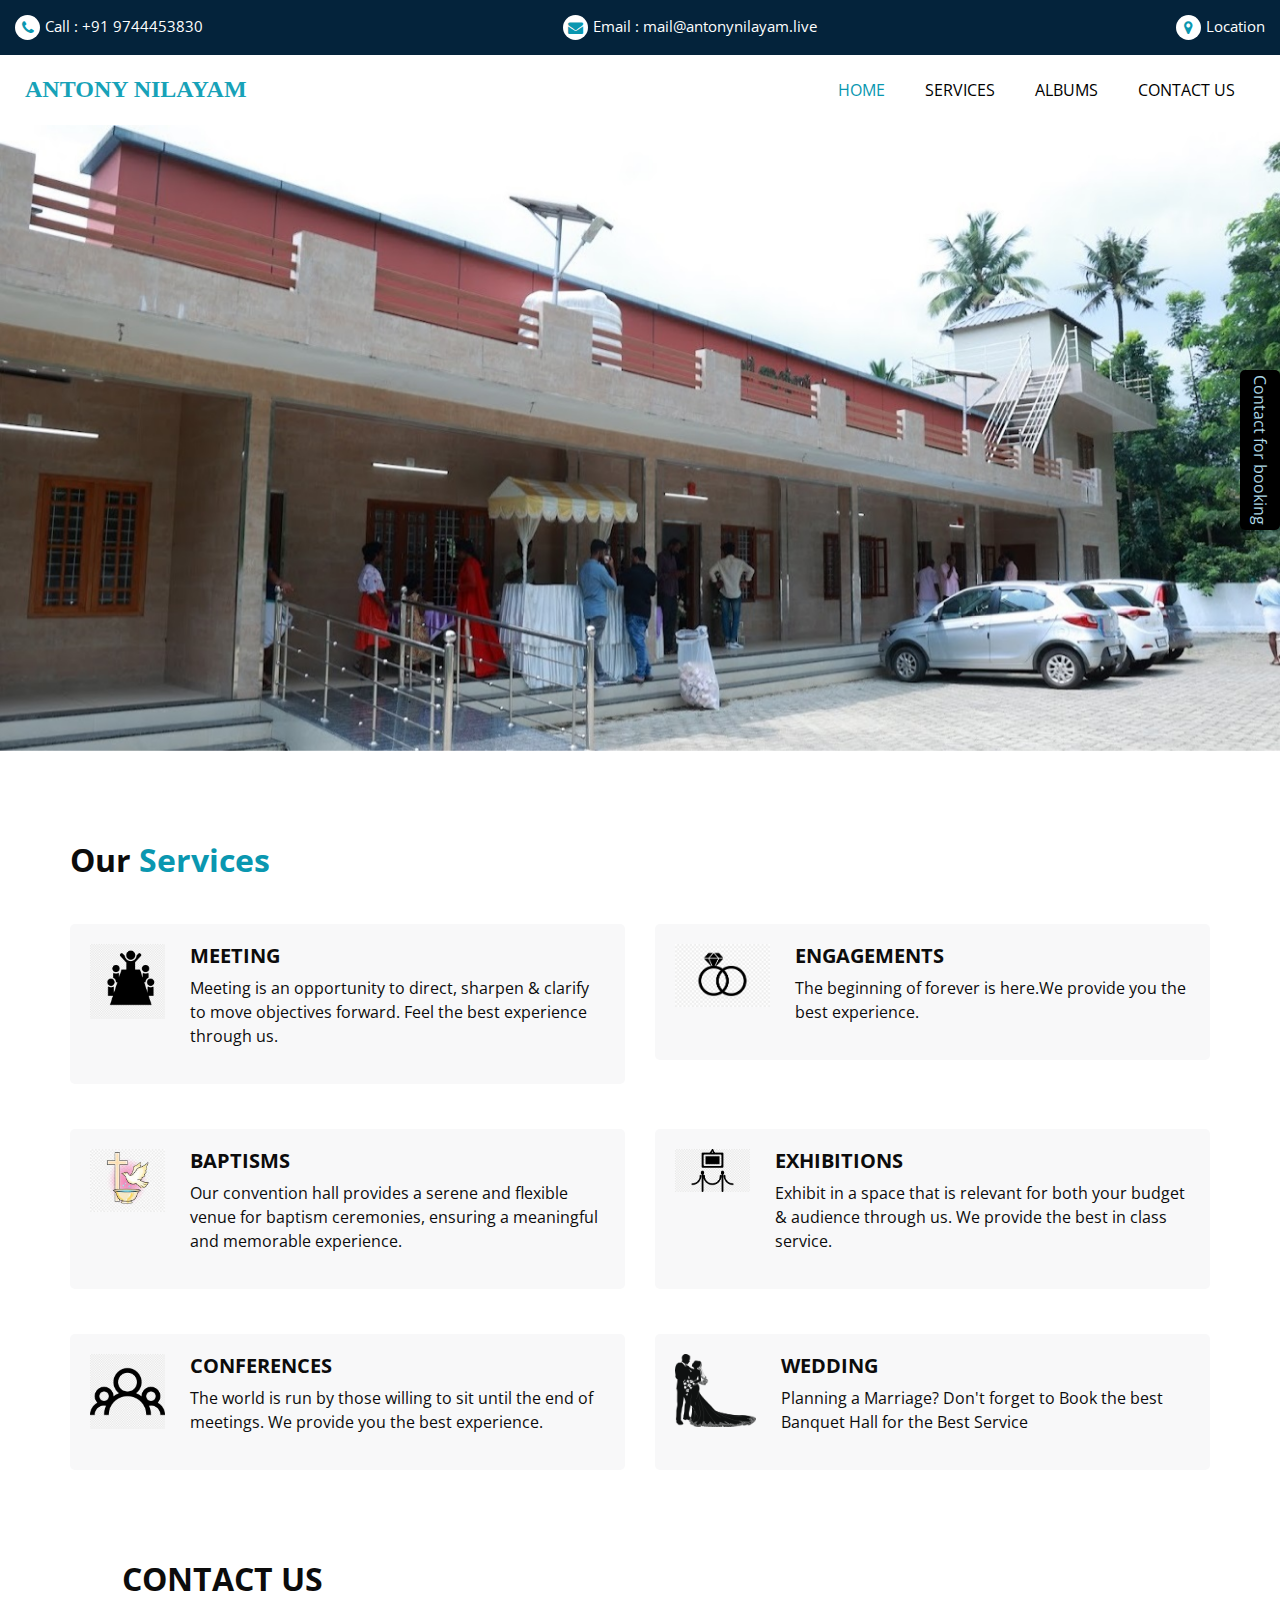
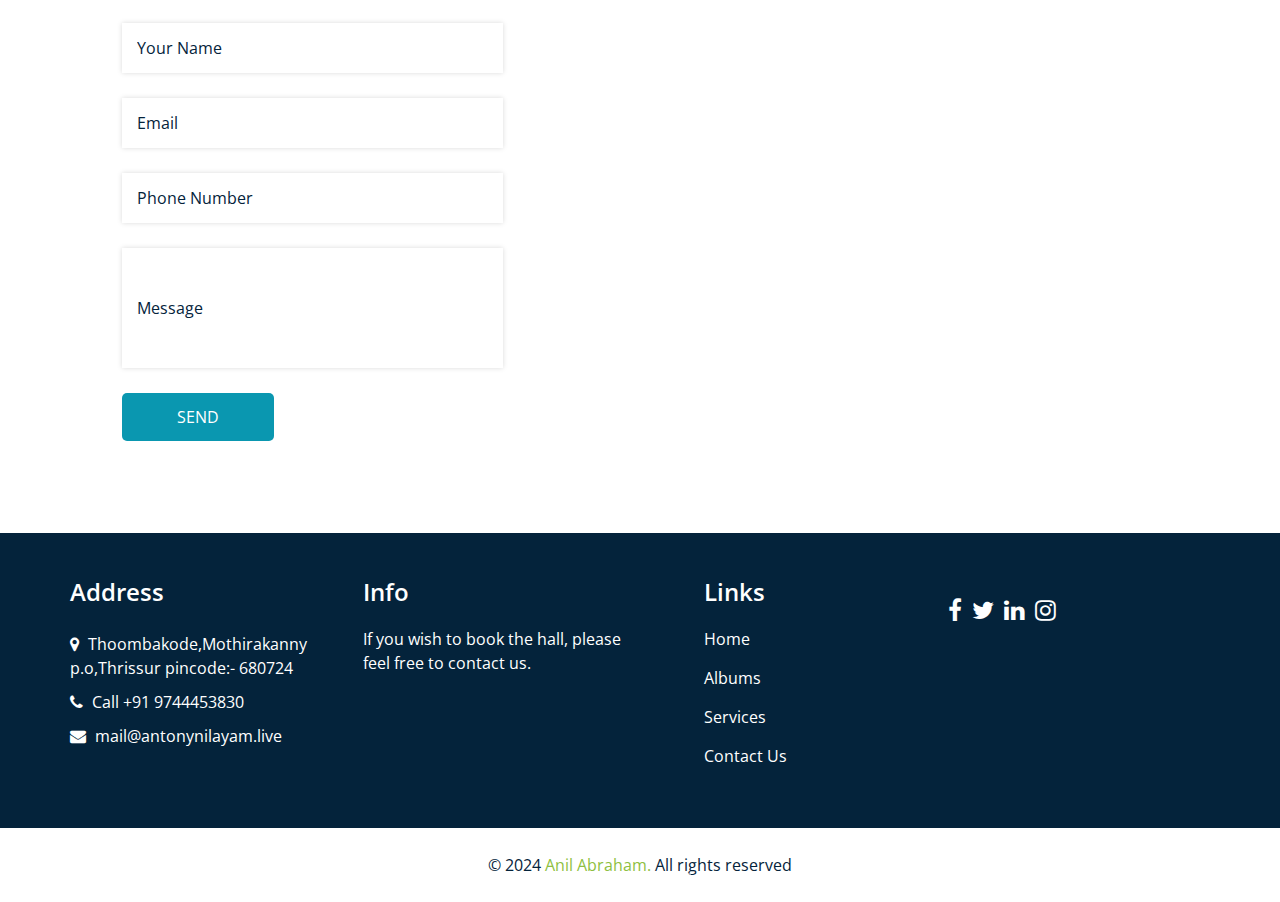
==== index.html @ a7710972 "Update index.html" ====
<!DOCTYPE html>
<html>

<head>
  <!-- Basic -->
  <meta charset="utf-8" />
  <meta http-equiv="X-UA-Compatible" content="IE=edge" />
  <!-- Mobile Metas -->
  <meta name="viewport" content="width=device-width, initial-scale=1, shrink-to-fit=no" />
  <!-- Site Metas -->
  <meta name="keywords" content="" />
  <meta name="description" content="" />
  <meta name="author" content="" />
 <script async src="https://pagead2.googlesyndication.com/pagead/js/adsbygoogle.js?client=ca-pub-6031826098107947"
     crossorigin="anonymous"></script>
  <link rel="shortcut icon" href="images/smile.png" type="">
<link
  href="https://cdn.jsdelivr.net/npm/mdbootstrap@4.19.0/dist/css/mdb.min.css"
  rel="stylesheet"/>
  <title> Morely antonynilayam</title>
  <!-- bootstrap core css -->
  <link rel="stylesheet" type="text/css" href="css/bootstrap.css" />

  <!-- fonts style -->
  <link href="https://fonts.googleapis.com/css2?family=Roboto:wght@400;500;700;900&display=swap" rel="stylesheet">

  <!--owl slider stylesheet -->
  <link rel="stylesheet" type="text/css" href="https://cdnjs.cloudflare.com/ajax/libs/OwlCarousel2/2.3.4/assets/owl.carousel.min.css" />

  <!-- font awesome style -->
  <link href="css/font-awesome.min.css" rel="stylesheet" />

  <!-- Custom styles for this template -->
  <link href="css/style.css" rel="stylesheet" />
  <!-- responsive style -->
  <link href="css/responsive.css" rel="stylesheet" />
  <link rel="stylesheet" type="text/css" href="style1.css">


</head>

<body>
<script src="https://cdn.jsdelivr.net/npm/sweetalert2@11"></script>
  <div class="hero_area">
    <!-- header section strats -->
    <header class="header_section">
      <div class="header_top">
        <div class="container-fluid ">
          <div class="contact_nav">
            <a href="tel:+919744453830">
              <i class="fa fa-phone" aria-hidden="true"></i>
              <span>
                Call : +91 9744453830
              </span>
            </a>
            <a href="mailto:mail@antonynilayam.live">
              <i class="fa fa-envelope" aria-hidden="true"></i>
              <span>
                Email : mail@antonynilayam.live
              </span>
            </a>
            <a href="https://maps.app.goo.gl/bArAqcqVRXdRh6iz7">
              <i class="fa fa-map-marker" aria-hidden="true"></i>
              <span>
                Location
              </span>
            </a>
          </div>
        </div>
      </div>
      <div class="header_bottom">
        <div class="container-fluid">
          <nav class="navbar navbar-expand-lg custom_nav-container ">
            <a class="navbar-brand" href="./">
              <span class="display-2 text-info" style="font-family: imoji";>
                ANTONY NILAYAM
              </span>
            </a>

            <button class="navbar-toggler" type="button" data-toggle="collapse" data-target="#navbarSupportedContent" aria-controls="navbarSupportedContent" aria-expanded="false" aria-label="Toggle navigation">
              <span class=""> </span>
            </button>

            <div class="collapse navbar-collapse" id="navbarSupportedContent">
              <ul class="navbar-nav  ">
                <li class="nav-item active">
                  <a class="nav-link" href="./">Home <span class="sr-only">(current)</span></a>
                </li>
                <li class="nav-item">
                  <a class="nav-link" href="./service">Services</a>
                </li>
               <li class="nav-item">
                  <a class="nav-link" href="./albums-details"> Albums</a>
                </li> 
                <li class="nav-item">
                  <a class="nav-link" href="./contact">Contact Us</a>
                </li>
                <!-- li class="nav-item">
                  <a class="nav-link" href="#"> <i class="fa fa-user" aria-hidden="true"></i> Login</a>
                </li> -->
                <!-- <form class="form-inline">
                  <button class="btn  my-2 my-sm-0 nav_search-btn" type="submit">
                    <i class="fa fa-search" aria-hidden="true"></i>
                  </button>
                </form> -->
              </ul>
            </div>
          </nav>
        </div>
      </div>
    </header>
    <!-- end header section -->
    <!-- slider section -->
   <!-- Carousel wrapper -->
<div id="carouselBasicExample" class="carousel slide carousel-fade" data-mdb-carousel-init data-mdb-ride="carousel">
  <!-- Indicators -->
  <ol class="carousel-indicators">
    <li data-mdb-target="#carouselBasicExample" data-mdb-slide-to="0" class="active"></li>
    <li data-mdb-target="#carouselBasicExample" data-mdb-slide-to="1" ></li>
    <li data-mdb-target="#carouselBasicExample" data-mdb-slide-to="2"></li>
  </ol>

  <!-- Inner -->
  <div class="carousel-inner">
    <!-- Single item -->
    <div class="carousel-item active">
      <img src="images/image2.jpg" class="d-block w-100" alt="..."/>
    </div>

    <!-- Single item -->
    <div class="carousel-item ">
      <img src="images/image3.jpg" class="d-block w-100" alt="..."/>
      <div class="carousel-caption d-none d-md-block">
        <h5>Second slide label</h5>
        <p>Lorem ipsum dolor sit amet, consectetur adipiscing elit.</p>
      </div>
    </div>

    <!-- Single item -->
    <div class="carousel-item">
      <img src="https://mdbootstrap.com/img/Photos/Slides/img%20(23).webp" class="d-block w-100" alt="..."/>
      <div class="carousel-caption d-none d-md-block">
        <h5>Third slide label</h5>
        <p>Praesent commodo cursus magna, vel scelerisque nisl consectetur.</p>
      </div>
    </div>
  </div>
  <!-- Inner -->

  <!-- Controls -->
<!--  <a class="carousel-control-prev" href="#carouselBasicExample" role="button" data-mdb-slide="prev">
    <span class="carousel-control-prev-icon" aria-hidden="true"></span>
    <span class="visually-hidden">Previous</span>
  </a>
  <a class="carousel-control-next" href="#carouselBasicExample" role="button" data-mdb-slide="next">
    <span class="carousel-control-next-icon" aria-hidden="true"></span>
    <span class="visually-hidden">Next</span>
  </a>
</div >-->
<!-- Carousel wrapper -->
<script type="text/javascript">const element = document.querySelector('.carousel');
const instance = new Carousel(element);</script>
    <!-- end slider section -->
<button id="sticky-button" class="sticky-button">Contact for booking</button>

    <div id="popup" class="popup">
      <div class="popup-content">
        <span class="close">&times;</span>
        <h2>Contact Information</h2>
        <p>Mail:- mail@antonynilyam.live</p>
        <p>Mob:- +91 9744453830</p>
      </div>
    </div>

    <script>
      // Get references to the button and popup elements
      var button = document.getElementById("sticky-button");
      var popup = document.getElementById("popup");
      var isOpen = false;

      // Toggle the popup display when the button is clicked
      button.addEventListener("click", function() {
        // Toggle the isOpen variable
        isOpen = !isOpen;
        
        // Show or hide the popup based on the isOpen variable
        if (isOpen) {
          popup.style.display = "block";
        } else {
          popup.style.display = "none";
        }
      });
    </script>


  <!-- service section -->

  <section class="service_section layout_padding">
    <div class="service_container">
      <div class="container ">
        <div class="heading_container">
          <h2>
          Our <span>Services</span>
          </h2>
        </div>
        <div class="row">
          <div class="col-md-6 ">
            <div class="box ">
              <div class="img-box">
                <img src="images/meet.png" alt="">
              </div>
              <div class="detail-box">
                <h5>
                  Meeting
                </h5>
                <p>
                  Meeting is an opportunity to direct, sharpen & clarify to move objectives forward. Feel the best experience through us.
                </p>
              </div>
            </div>
          </div>
          <div class="col-md-6 ">
            <div class="box ">
              <div class="img-box">
                <img src="images/engagement.png" alt="">
              </div>
              <div class="detail-box">
                <h5>
                  Engagements
                </h5>
                <p>
                  The beginning of forever is here.We provide you the best experience.
                </p>
              </div>
            </div>
          </div>
          <div class="col-md-6 ">
            <div class="box ">
              <div class="img-box">
                <img src="images/baptisum.png" alt="">
              </div>
              <div class="detail-box">
                <h5>
                  Baptisms
                </h5>
                <p>
                 Our convention hall provides a serene and flexible venue for baptism ceremonies, ensuring a meaningful and memorable experience.
                </p>
              </div>
            </div>
          </div>
          <div class="col-md-6 ">
            <div class="box ">
              <div class="img-box">
                <img src="images/exh.png" alt="">
              </div>
              <div class="detail-box">
                <h5>
                 Exhibitions
                </h5>
                <p>
                Exhibit in a space that is relevant for both your budget & audience through us. We provide the best in class service.
                </p>
              </div>
            </div>
          </div>
          <div class="col-md-6 ">
            <div class="box ">
              <div class="img-box">
                <img src="images/conference.png" alt="">
              </div>
              <div class="detail-box">
                <h5>
                  Conferences
                </h5>
                <p>
                  The world is run by those willing to sit until the end of meetings. We provide you the best experience.
                </p>
              </div>
            </div>
          </div>
          <div class="col-md-6 ">
            <div class="box ">
              <div class="img-box">
                <img src="images/wedd.png" alt="">
              </div>
              <div class="detail-box">
                <h5>
                  Wedding
                </h5>
                <p>
                 Planning a Marriage? Don't forget to Book the best Banquet Hall for the Best Service
                </p>
              </div>
            </div>
          </div>
        </div>
      </div>
    </div>
  </section>

  <!-- end service section -->


  <!-- end client section -->

  <!-- contact section -->
  <section class="contact_section">
    <div class="container-fluid">
      <div class="row">
        <div class="col-lg-4 col-md-5 offset-md-1">
          <div class="heading_container">
            <h2>
              Contact Us
            </h2>
          </div>
        </div>
      </div>
      <div class="row">
        <div class="col-lg-4 col-md-5 offset-md-1">
          <div class="form_container contact-form">
            <form method="post" action="" name="contact-form">
              <div>
                <input type="text" name="name" placeholder="Your Name" />
              </div>
              <div>
                <input type="email" name="email" placeholder="Email" />
              </div>
	      <div>
                <input type="text" name="phonenumber" placeholder="Phone Number" />
              </div>
              <div>
                <input type="text" class="message-box" name="message" placeholder="Message" />
              </div>
              <div class="btn_box">
                <button  type="submit" value="Submit" id="submit">
                  SEND
                </button>
              </div>
            </form>
          </div>
        </div>
 <script>	      
const scriptURL = 'https://script.google.com/macros/s/AKfycbw31s7oFOv1kZPGhNyBhrEuiqShEIaPImwrrmWLA27s1ORqFUdZnLMWB-QI-zRuyNYVNQ/exec';

const form = document.forms['contact-form'];

form.addEventListener('submit', e => {
  e.preventDefault();
  
  // Check if any field is empty
  let formIsValid = true;
  form.querySelectorAll('input').forEach(input => {
    if (!input.value.trim()) {
      formIsValid = false;
    }
  });

  if (!formIsValid) {
    // Show alert message if any field is empty
    Swal.fire({
      icon: 'error',
      title: 'Oops...',
      text: 'Please fill out all fields!',
    });
    return;
  }

  fetch(scriptURL, { 
    method: 'POST', 
    body: new FormData(form)
  })
  .then(response => {
    if (response.ok) {
      // Show success message immediately after successful submission
      Swal.fire({
        icon: 'success',
        title: 'Success!',
        text: 'Thank you! Your form is submitted successfully.',
        showConfirmButton: false,
        timer: 2000 // Auto close after 2 seconds
      }).then(() => {
        window.location.reload();
      });
    } else {
      throw new Error('Network response was not ok.');
    }
  })
  .catch(error => {
    console.error('Error!', error.message);
    Swal.fire({
      icon: 'error',
      title: 'Oops...',
      text: 'Something went wrong!',
    });
  });
});

	      </script>
<!-- 	<script src="form.js"></script> -->
	<div id="responseMessage"></div>
       <script>
function submitForm() {
    var formElements = document.getElementsByName("name");
    var name = formElements[0].value;

    formElements = document.getElementsByName("email");
    var email = formElements[0].value;

    formElements = document.getElementsByName("phone");
    var phone = formElements[0].value;

    formElements = document.getElementsByName("message");
    var message = formElements[0].value;

    var xhr = new XMLHttpRequest();
    var formData = new FormData();

    formData.append("name", name);
    formData.append("email", email);
    formData.append("phone", phone);
    formData.append("message", message);

    xhr.open("POST", "https://admin.antonynilayam.live/mail.php", true);

    xhr.onreadystatechange = function() {
        if (xhr.readyState == 4) {
            if (xhr.status == 200) {
                if (xhr.responseText === "Success") {
                    alert("Thank you for your submission!");
                } else {
                    alert("Error submitting the form.");
                }
            } else {
                alert("Thank you for your submission!");
            }
        }
    };

    xhr.send(formData);
}
</script>
	<div class="col-lg-7 col-md-6 px-0">
          <div class="map_container">
            <div class="map">
              <div id="googleMap">
                <iframe src="https://www.google.com/maps/embed?pb=!1m18!1m12!1m3!1d490.66261973634266!2d76.40182895936856!3d10.317781941489361!2m3!1f0!2f0!3f0!3m2!1i1024!2i768!4f13.1!3m3!1m2!1s0x3b0801ed9beb55d5%3A0xdd68298422c95732!2sMorely%20antony%20nilayam%20hall!5e0!3m2!1sen!2sin!4v1700647872955!5m2!1sen!2sin" width="1000" height="500" style="border:0;" allowfullscreen="" loading="lazy" referrerpolicy="no-referrer-when-downgrade"></iframe>
              </div>
            </div>
          </div>
        </div>
      </div>
    </div>
  </section>
  <!-- end contact section -->

  <!-- info section -->

  <section class="info_section layout_padding2">
    <div class="container">
      <div class="row">
        <div class="col-md-6 col-lg-3 info_col">
          <div class="info_contact">
            <h4>
              Address
            </h4>
            <div class="contact_link_box">
              <a href="https://maps.app.goo.gl/bArAqcqVRXdRh6iz7">
                <i class="fa fa-map-marker" aria-hidden="true"></i>
                <span>
                  Thoombakode,Mothirakanny p.o,Thrissur pincode:- 680724
                </span>
              </a>
              <a href="tel:+919744453830">
                <i class="fa fa-phone" aria-hidden="true"></i>
                <span>
                  Call +91 9744453830
                </span>
              </a>
              <a href="mailto:mail@antonynilayam.live">
                <i class="fa fa-envelope" aria-hidden="true"></i>
                <span>
                  mail@antonynilayam.live
                </span>
              </a>
            </div>
          </div>
        </div>
        <div class="col-md-6 col-lg-3 info_col">
          <div class="info_detail">
            <h4>
              Info
            </h4>
            <p>
              If you wish to book the hall, please feel free to contact us.
            </p>
          </div>
        </div>
        <div class="col-md-6 col-lg-2 mx-auto info_col">
          <div class="info_link_box">
            <h4>
              Links
            </h4>
            <div class="info_links">
              <a class="active" href="./">
                <img src="images/nav-bullet.png" alt="">
                Home
              </a>
              <a class="" href="./albums-details">
                <img src="images/nav-bullet.png" alt="">
                Albums
              </a> 
              <a class="" href="./service">
                <img src="images/nav-bullet.png" alt="">
                Services
              </a>
              <a class="" href="./contact">
                <img src="images/nav-bullet.png" alt="">
                Contact Us
              </a>
            </div>
          </div>
        </div>
        <div class="col-md-6 col-lg-3 info_col">
          <div class="info_detail">
           <div class="info_social">
            <a href="">
              <i class="fa fa-facebook" aria-hidden="true"></i>
            </a>
            <a href="">
              <i class="fa fa-twitter" aria-hidden="true"></i>
            </a>
            <a href="">
              <i class="fa fa-linkedin" aria-hidden="true"></i>
            </a>
            <a href="">
              <i class="fa fa-instagram" aria-hidden="true"></i>
            </a>
          </div>
          </div>
        </div>
        <!-- <div class="col-md-6 col-lg-3 info_col ">
          <h4>
            Subscribe
          </h4>
          <form action="#">
            <input type="text" placeholder="Enter email" />
            <button type="submit">
              Subscribe
            </button>
          </form>
        </div>
      </div>
    </div> -->
  </section>

  <!-- end info section -->

  <!-- footer section -->
  <section class="footer_section">
    <div class="container">
      <p>
         &copy;  2024 <a href="https://www.linkedin.com/in/anil-abraham-94721828a/" style="color: #8ebf42">Anil Abraham.</a> All rights reserved
      </p>
    </div>
  </section>
  <!-- footer section -->

  <!-- jQery -->
  <script type="text/javascript" src="js/jquery-3.4.1.min.js"></script>
  <!-- popper js -->
  <script src="https://cdn.jsdelivr.net/npm/popper.js@1.16.0/dist/umd/popper.min.js" integrity="sha384-Q6E9RHvbIyZFJoft+2mJbHaEWldlvI9IOYy5n3zV9zzTtmI3UksdQRVvoxMfooAo" crossorigin="anonymous">
  </script>
  <!-- bootstrap js -->
  <script type="text/javascript" src="js/bootstrap.js"></script>
  <!-- owl slider -->
  <script type="text/javascript" src="https://cdnjs.cloudflare.com/ajax/libs/OwlCarousel2/2.3.4/owl.carousel.min.js">
  </script>
  <!-- custom js -->
  <script type="text/javascript" src="js/custom.js"></script>
  <!-- Google Map -->
  <!-- <script src="https://maps.googleapis.com/maps/api/js?key=AIzaSyCn5zV_h0znStUq6sWP4_OXNXmYriV8Xzs&callback=console.debug&libraries=maps,marker&v=beta">
  </script> -->
  <!-- End Google Map -->
</body>

</html>
---- css/style.css ----
@import url("https://fonts.googleapis.com/css2?family=Lato:wght@400;700&family=Open+Sans:wght@300;400;600;700&display=swap");
body {
  font-family: 'Open Sans', sans-serif;
  color: #0c0c0c;
  background-color: #ffffff;
  overflow-x: hidden;
}

.layout_padding {
  padding: 90px 0;
}

.layout_padding2 {
  padding: 75px 0;
}

.layout_padding2-top {
  padding-top: 75px;
}

.layout_padding2-bottom {
  padding-bottom: 75px;
}

.layout_padding-top {
  padding-top: 90px;
}

.layout_padding-bottom {
  padding-bottom: 90px;
}

.heading_container {
  display: -webkit-box;
  display: -ms-flexbox;
  display: flex;
  -webkit-box-orient: vertical;
  -webkit-box-direction: normal;
      -ms-flex-direction: column;
          flex-direction: column;
  -webkit-box-align: start;
      -ms-flex-align: start;
          align-items: flex-start;
}

.heading_container h2 {
  position: relative;
  font-weight: bold;
  margin-bottom: 0;
}

.heading_container h2 span {
  color: #0a97b0;
}

.heading_container p {
  margin-top: 10px;
  margin-bottom: 0;
}

.heading_container.heading_center {
  -webkit-box-align: center;
      -ms-flex-align: center;
          align-items: center;
  text-align: center;
}
img {
	max-width: 100%;
}

input:focus,
button:focus,
textarea:focus {
	outline: none;
}

a:hover,
a:focus {
	text-decoration: none;
	outline: none;
}

ul {
	padding: 0;
	margin: 0;
}

@media (min-width: 1200px) {
	.container {
		max-width: 1200px;
	}
}

a,
a:hover,
a:focus {
  text-decoration: none;
}

a:hover,
a:focus {
  color: initial;
}

.btn,
.btn:focus {
  outline: none !important;
  -webkit-box-shadow: none;
          box-shadow: none;
}

/*----------
   Menu
 ---------*/

.main__menu {
	position: relative;
	right: 0;
	display: inline-block;
	-webkit-transition: all 0.4s;
	-moz-transition: all 0.4s;
	-o-transition: all 0.4s;
	transition: all 0.4s;
}

@media only screen and (min-width: 768px) and (max-width: 991px),
only screen and (min-width: 576px) and (max-width: 767px),
(max-width: 576px) {
	.main__menu {
		display: none;
		opacity: 0;
		visibility: hidden;
	}
}

.main__menu.menu--hide {
	right: 50px;
	opacity: 0;
	right: 50px;
	visibility: hidden;
}

@media only screen and (min-width: 768px) and (max-width: 991px),
only screen and (min-width: 576px) and (max-width: 767px),
(max-width: 576px) {
	.main__menu.menu--hide {
		display: none;
		opacity: 0;
		visibility: hidden;
	}
}

.main__menu ul li {
	display: inline-block;
	position: relative;
}

.main__menu ul li>a {
	position: relative;
	font-size: 14px;
	color: #B7B7B7;
	font-family: "Aldrich", sans-serif;
	padding: 5px 9px;
	margin-right: 20px;
	text-transform: uppercase;
}

.main__menu ul li>a:after {
	position: absolute;
	content: "";
	width: 0;
	height: 6px;
	left: 0;
	bottom: 8px;
	background: #0ECE91;
	z-index: -1;
	-webkit-transition: 0.3s;
	-moz-transition: 0.3s;
	-o-transition: 0.3s;
	transition: 0.3s;
}

.main__menu ul li>a:hover,
.main__menu ul li>a.menu--active {
	color: #111111;
}

.main__menu ul li>a:hover:after,
.main__menu ul li>a.menu--active:after {
	width: 100%;
}

.main__menu ul li:hover .sub__menu {
	top: 100%;
	opacity: 1;
	visibility: visible;
	margin-top: 25px;
}

.main__menu .sub__menu {
	position: absolute;
	padding: 10px 0;
	width: 170px;
	left: 0;
	top: 100%;
	margin-top: 50px;
	-webkit-box-shadow: 0 9px 50px rgba(0, 0, 0, 0.1);
	-moz-box-shadow: 0 9px 50px rgba(0, 0, 0, 0.1);
	box-shadow: 0 9px 50px rgba(0, 0, 0, 0.1);
	background: #fff;
	opacity: 0;
	visibility: hidden;
	z-index: 99;
	-webkit-transition: all 0.4s;
	-moz-transition: all 0.4s;
	-o-transition: all 0.4s;
	transition: all 0.4s;
}

.main__menu .sub__menu:after {
	position: absolute;
	content: "";
	width: 100%;
	height: 25px;
	left: 0;
	top: -25px;
}

.main__menu .sub__menu li {
	display: block;
}

.main__menu .sub__menu li a {
	display: block;
	display: block;
	padding: 5px 15px;
	color: #111111;
	text-transform: none;
}

.main__menu .sub__menu li a:after {
	display: none;
}

.offcanvas-menu-overlay {
	position: fixed;
	width: 100%;
	height: 100%;
	left: 0;
	top: 0;
	background: rgba(0, 0, 0, 0.5);
	z-index: 9998;
	visibility: hidden;
	-webkit-transition: 0.5s;
	-moz-transition: 0.5s;
	-o-transition: 0.5s;
	transition: 0.5s;
}

@media only screen and (min-width: 768px) and (max-width: 991px),
only screen and (min-width: 576px) and (max-width: 767px),
(max-width: 576px) {
	.offcanvas-menu-overlay.active {
		visibility: visible;
	}
}

.offcanvas-menu {
	position: fixed;
	width: 270px;
	height: 100%;
	left: -300px;
	top: 0;
	background: #fff;
	z-index: 9999;
	overflow-y: auto;
	padding: 50px 30px;
	opacity: 0;
	display: block;
	-webkit-transition: 0.5s;
	-moz-transition: 0.5s;
	-o-transition: 0.5s;
	transition: 0.5s;
}

@media only screen and (min-width: 768px) and (max-width: 991px),
only screen and (min-width: 576px) and (max-width: 767px),
(max-width: 576px) {
	.offcanvas-menu.show-offcanvas-menu {
		left: 0;
		opacity: 1;
	}
}

.offcanvas-menu .site-logo {
	margin-bottom: 50px;
}

/* Preloder */

#preloder {
	position: fixed;
	width: 100%;
	height: 100%;
	top: 0;
	left: 0;
	z-index: 999999;
	background: #ffffff;
}

.loader {
	width: 40px;
	height: 40px;
	position: absolute;
	top: 50%;
	left: 50%;
	margin-top: -13px;
	margin-left: -13px;
	border-radius: 60px;
	animation: loader 0.8s linear infinite;
	-webkit-animation: loader 0.8s linear infinite;
}

@keyframes loader {
	0% {
		-webkit-transform: rotate(0deg);
		transform: rotate(0deg);
		border: 4px solid #f44336;
		border-left-color: transparent;
	}
	50% {
		-webkit-transform: rotate(180deg);
		transform: rotate(180deg);
		border: 4px solid #673ab7;
		border-left-color: transparent;
	}
	100% {
		-webkit-transform: rotate(360deg);
		transform: rotate(360deg);
		border: 4px solid #f44336;
		border-left-color: transparent;
	}
}
/*---------------------
   Helper CSS
 -----------------------*/

.set-bg {
	background-repeat: no-repeat;
	background-size: cover;
	background-position: top center;
}

.spad {
	padding-top: 100px;
	padding-bottom: 100px;
}


.text-white h2,
.text-white h3,
.text-white h4,
.text-white h5,
.text-white h6,
.text-white p,
.text-white span,
.text-white li,
.text-white a {
	color: #fff;
}

/*header section*/
.hero_area {
  position: relative;
  min-height: 100vh;
  display: -webkit-box;
  display: -ms-flexbox;
  display: flex;
  -webkit-box-orient: vertical;
  -webkit-box-direction: normal;
      -ms-flex-direction: column;
          flex-direction: column;
}

.sub_page .hero_area {
  min-height: auto;
}

.sub_page .header_section {
  margin-top: 0;
  -webkit-box-shadow: 0 0 10px 0 rgba(0, 0, 0, 0.25);
          box-shadow: 0 0 10px 0 rgba(0, 0, 0, 0.25);
}

.header_section .header_top {
  padding: 15px 0;
  background-color: #04233b;
}

.header_section .header_top .contact_nav {
  display: -webkit-box;
  display: -ms-flexbox;
  display: flex;
  -webkit-box-pack: justify;
      -ms-flex-pack: justify;
          justify-content: space-between;
}

.header_section .header_top .contact_nav a {
  color: #ffffff;
  display: -webkit-box;
  display: -ms-flexbox;
  display: flex;
  font-size: 15px;
}

.header_section .header_top .contact_nav a i {
  margin-right: 5px;
  border-radius: 100%;
  background-color: #ffffff;
  width: 25px;
  height: 25px;
  display: -webkit-box;
  display: -ms-flexbox;
  display: flex;
  -webkit-box-pack: center;
      -ms-flex-pack: center;
          justify-content: center;
  -webkit-box-align: center;
      -ms-flex-align: center;
          align-items: center;
  color: #0a97b0;
}

.header_section .header_top .contact_nav a:hover i {
  color: #04233b;
}

.header_section .header_bottom {
  background-color: #ffffff;
  padding: 15px 0;
}

.header_section .header_bottom .container-fluid {
  padding-right: 25px;
  padding-left: 25px;
}

.navbar-brand span {
  font-weight: bold;
  font-size: 24px;
  color: #000000;
}

.custom_nav-container {
  padding: 0;
}

.custom_nav-container .navbar-nav {
  margin-left: auto;
}

.custom_nav-container .navbar-nav .nav-item .nav-link {
  padding: 5px 20px;
  color: #000000;
  text-align: center;
  text-transform: uppercase;
  border-radius: 5px;
  -webkit-transition: all .3s;
  transition: all .3s;
}

.custom_nav-container .navbar-nav .nav-item:hover .nav-link, .custom_nav-container .navbar-nav .nav-item.active .nav-link {
  color: #0a97b0;
}

.custom_nav-container .nav_search-btn {
  width: 35px;
  height: 35px;
  padding: 0;
  border: none;
  color: #000000;
}

.custom_nav-container .nav_search-btn:hover {
  color: #000000;
}

.custom_nav-container .navbar-toggler {
  outline: none;
}

.custom_nav-container .navbar-toggler {
  padding: 0;
  width: 37px;
  height: 42px;
  -webkit-transition: all .3s;
  transition: all .3s;
}

.custom_nav-container .navbar-toggler span {
  display: block;
  width: 35px;
  height: 4px;
  background-color: #000000;
  margin: 7px 0;
  -webkit-transition: all 0.3s;
  transition: all 0.3s;
  position: relative;
  border-radius: 5px;
  -webkit-transition: all .3s;
  transition: all .3s;
}

.custom_nav-container .navbar-toggler span::before, .custom_nav-container .navbar-toggler span::after {
  content: "";
  position: absolute;
  left: 0;
  height: 100%;
  width: 100%;
  background-color: #000000;
  top: -10px;
  border-radius: 5px;
  -webkit-transition: all .3s;
  transition: all .3s;
}

.custom_nav-container .navbar-toggler span::after {
  top: 10px;
}

.custom_nav-container .navbar-toggler[aria-expanded="true"] {
  -webkit-transform: rotate(360deg);
          transform: rotate(360deg);
}

.custom_nav-container .navbar-toggler[aria-expanded="true"] span {
  -webkit-transform: rotate(45deg);
          transform: rotate(45deg);
}

.custom_nav-container .navbar-toggler[aria-expanded="true"] span::before, .custom_nav-container .navbar-toggler[aria-expanded="true"] span::after {
  -webkit-transform: rotate(90deg);
          transform: rotate(90deg);
  top: 0;
}

.custom_nav-container .navbar-toggler[aria-expanded="true"] .s-1 {
  -webkit-transform: rotate(45deg);
          transform: rotate(45deg);
  margin: 0;
  margin-bottom: -4px;
}

.custom_nav-container .navbar-toggler[aria-expanded="true"] .s-2 {
  display: none;
}

.custom_nav-container .navbar-toggler[aria-expanded="true"] .s-3 {
  -webkit-transform: rotate(-45deg);
          transform: rotate(-45deg);
  margin: 0;
  margin-top: -4px;
}

.custom_nav-container .navbar-toggler[aria-expanded="false"] .s-1,
.custom_nav-container .navbar-toggler[aria-expanded="false"] .s-2,
.custom_nav-container .navbar-toggler[aria-expanded="false"] .s-3 {
  -webkit-transform: none;
          transform: none;
}

/*end header section*/
/* slider section */
.slider_section {
  -webkit-box-flex: 1;
      -ms-flex: 1;
          flex: 1;
  display: -webkit-box;
  display: -ms-flexbox;
  display: flex;
  -webkit-box-align: center;
      -ms-flex-align: center;
          align-items: center;
  position: relative;
}

.slider_section .slider_bg_box {
  position: absolute;
  top: 0;
  left: 0;
  width: 100%;
  height: 100%;
  overflow: hidden;
  z-index: -1;
}

.slider_section .slider_bg_box img {
  width: auto;
  height: auto;
  min-width: 100%;
  min-height: 100%;
}

.slider_section .slider_bg_box::before {
  content: "";
  position: absolute;
  top: 0;
  left: 0;
  width: 100%;
  height: 100%;
  background: -webkit-gradient(linear, left top, right top, from(rgba(37, 37, 37, 0.9)), to(rgba(37, 37, 37, 0.7)));
  background: linear-gradient(to right, rgba(37, 37, 37, 0.9), rgba(37, 37, 37, 0.7));
}

.slider_section .row {
  -webkit-box-align: center;
      -ms-flex-align: center;
          align-items: center;
}

.slider_section #customCarousel1 {
  width: 100%;
  position: unset;
}

.slider_section .detail-box {
  color: #04233b;
}

.slider_section .detail-box h1 {
  font-weight: bold;
  text-transform: uppercase;
  margin-bottom: 15px;
  color: #ffffff;
}

.slider_section .detail-box p {
  color: #fefefe;
  font-size: 14px;
}

.slider_section .detail-box .btn-box {
  display: -webkit-box;
  display: -ms-flexbox;
  display: flex;
  margin: 0 -5px;
  margin-top: 25px;
}

.slider_section .detail-box .btn-box a {
  margin: 5px;
  text-align: center;
  width: 165px;
}

.slider_section .detail-box .btn-box .btn1 {
  display: inline-block;
  padding: 10px 15px;
  background-color: #0a97b0;
  color: #ffffff;
  border-radius: 0;
  -webkit-transition: all .3s;
  transition: all .3s;
  border: none;
}

.slider_section .detail-box .btn-box .btn1:hover {
  background-color: #065968;
}

.slider_section .detail-box .btn-box .btn2 {
  display: inline-block;
  padding: 10px 15px;
  background-color: #000000;
  color: #ffffff;
  border-radius: 0;
  -webkit-transition: all .3s;
  transition: all .3s;
  border: none;
}

.slider_section .detail-box .btn-box .btn2:hover {
  background-color: black;
}

.slider_section .carousel-indicators {
  position: unset;
  margin: 0;
  -webkit-box-pack: center;
      -ms-flex-pack: center;
          justify-content: center;
  -webkit-box-align: center;
      -ms-flex-align: center;
          align-items: center;
  margin-top: 45px;
}

.slider_section .carousel-indicators li {
  background-color: #ffffff;
  width: 12px;
  height: 9px;
  border-radius: 100%;
  opacity: 1;
}

.slider_section .carousel-indicators li.active {
  width: 20px;
  height: 9px;
  background-color: #0a97b0;
}

.service_section {
  position: relative;
}

.service_section .box {
  display: -webkit-box;
  display: -ms-flexbox;
  display: flex;
  margin-top: 45px;
  background-color: #f8f8f9;
  padding: 20px;
  border-radius: 5px;
}

.service_section .box .img-box {
  display: -webkit-box;
  display: -ms-flexbox;
  display: flex;
  -webkit-box-pack: center;
      -ms-flex-pack: center;
          justify-content: center;
  -webkit-box-align: start;
      -ms-flex-align: start;
          align-items: flex-start;
  width: 125px;
  min-width: 75px;
  height: 75px;
  margin-right: 25px;
}

.service_section .box .img-box img {
  max-width: 100%;
  max-height: 100%;
  -webkit-transition: all .3s;
  transition: all .3s;
}

.service_section .box .detail-box h5 {
  font-weight: bold;
  text-transform: uppercase;
}

.service_section .box .detail-box a {
  color: #04233b;
  font-weight: 600;
}

.service_section .box .detail-box a:hover {
  color: #0a97b0;
}

.about_section .row {
  -webkit-box-align: center;
      -ms-flex-align: center;
          align-items: center;
}

.about_section .img-box {
  position: relative;
}

.about_section .img-box img {
  max-width: 100%;
  position: relative;
  z-index: 2;
}

.about_section .img-box::before, .about_section .img-box::after {
  content: "";
  position: absolute;
  top: 50%;
  width: 45px;
  height: 70%;
  background-color: #04233b;
  z-index: 3;
}

.about_section .img-box::before {
  left: 0;
  z-index: 1;
  -webkit-transform: translate(-50%, -50%);
          transform: translate(-50%, -50%);
}

.about_section .img-box::after {
  right: 0;
  z-index: 1;
  -webkit-transform: translate(50%, -50%);
          transform: translate(50%, -50%);
}

.about_section .detail-box p {
  color: #1f1f1f;
  margin-top: 15px;
}

.about_section .detail-box a {
  display: inline-block;
  padding: 10px 45px;
  background-color: #0a97b0;
  color: #ffffff;
  border-radius: 0px;
  -webkit-transition: all .3s;
  transition: all .3s;
  border: none;
  margin-top: 15px;
}

.about_section .detail-box a:hover {
  background-color: #065968;
}

.track_section {
  position: relative;
  color: #ffffff;
}

.track_section .track_bg_box {
  position: absolute;
  top: 0;
  left: 0;
  width: 100%;
  height: 100%;
  overflow: hidden;
  z-index: -1;
}

.track_section .track_bg_box img {
  width: auto;
  height: auto;
  min-width: 100%;
  min-height: 100%;
}

.track_section .track_bg_box::before {
  content: "";
  position: absolute;
  top: 0;
  left: 0;
  width: 100%;
  height: 100%;
  background: -webkit-gradient(linear, left top, right top, from(rgba(37, 37, 37, 0.95)), to(rgba(37, 37, 37, 0.55)));
  background: linear-gradient(to right, rgba(37, 37, 37, 0.95), rgba(37, 37, 37, 0.55));
}

.track_section p {
  font-size: 14px;
  margin-top: 15px;
  margin-bottom: 25px;
}

.track_section form {
  display: -webkit-box;
  display: -ms-flexbox;
  display: flex;
  -webkit-box-align: stretch;
      -ms-flex-align: stretch;
          align-items: stretch;
}

.track_section form input {
  background-color: #ffffff;
  border: none;
  -webkit-box-flex: 2.5;
      -ms-flex: 2.5;
          flex: 2.5;
  outline: none;
  color: #000000;
  min-height: 42.4px;
  padding-left: 15px;
}

.track_section form input ::-webkit-input-placeholder {
  color: #ffffff;
  opacity: 0.2;
}

.track_section form input :-ms-input-placeholder {
  color: #ffffff;
  opacity: 0.2;
}

.track_section form input ::-ms-input-placeholder {
  color: #ffffff;
  opacity: 0.2;
}

.track_section form input ::placeholder {
  color: #ffffff;
  opacity: 0.2;
}

.track_section form button {
  -webkit-box-flex: 1;
      -ms-flex: 1;
          flex: 1;
  display: inline-block;
  padding: 9px 30px;
  background-color: #0a97b0;
  color: #ffffff;
  border-radius: 0;
  -webkit-transition: all .3s;
  transition: all .3s;
  border: none;
  font-size: 15px;
  text-transform: uppercase;
}

.track_section form button:hover {
  background-color: #065968;
}

.client_section .client_container {
  width: 75%;
  margin-top: 45px;
}

.client_section .box {
  display: -webkit-box;
  display: -ms-flexbox;
  display: flex;
  -webkit-box-orient: vertical;
  -webkit-box-direction: normal;
      -ms-flex-direction: column;
          flex-direction: column;
  margin-right: 5px;
}

.client_section .box .detail-box {
  border: 1px solid #dddddd;
  padding: 25px;
  margin-bottom: 25px;
}

.client_section .box .client_id {
  display: -webkit-box;
  display: -ms-flexbox;
  display: flex;
  -webkit-box-align: center;
      -ms-flex-align: center;
          align-items: center;
}

.client_section .box .client_id .img-box {
  position: relative;
  width: 75px;
  height: 75px;
}

.client_section .box .client_id .img-box img {
  width: 100%;
}

.client_section .box .client_id .name {
  margin-left: 15px;
}

.client_section .box .client_id .name h6 {
  color: #23242a;
  font-size: 18px;
  margin-bottom: 0;
}

.client_section .box .client_id .name p {
  margin-bottom: 0;
}

.client_section .carousel-wrap {
  margin: 0 auto;
  position: relative;
}

.client_section .owl-carousel .owl-nav .owl-prev,
.client_section .owl-carousel .owl-nav .owl-next {
  width: 50px;
  height: 50px;
  background-size: 18px;
  background-position: center;
  background-repeat: no-repeat;
  position: absolute;
  right: -15%;
  outline: none;
  background-color: #0a97b0;
}

.client_section .owl-carousel .owl-nav .owl-prev:hover,
.client_section .owl-carousel .owl-nav .owl-next:hover {
  background-color: #161825;
}

.client_section .owl-carousel .owl-nav .owl-prev {
  top: 25%;
  background-image: url(../images/prev.png);
}

.client_section .owl-carousel .owl-nav .owl-next {
  top: calc(25% + 65px);
  background-image: url(../images/next.png);
}

.contact_section {
  position: relative;
  padding-bottom: 90px;
}

.contact_section .heading_container {
  margin-bottom: 25px;
}

.contact_section .heading_container h2 {
  text-transform: uppercase;
}

.contact_section .form_container {
  margin-right: 15px;
}

.contact_section .form_container input {
  width: 100%;
  border: none;
  height: 50px;
  margin-bottom: 25px;
  padding-left: 15px;
  outline: none;
  color: #101010;
  -webkit-box-shadow: 0 0 5px 0 rgba(0, 0, 0, 0.15);
          box-shadow: 0 0 5px 0 rgba(0, 0, 0, 0.15);
}

.contact_section .form_container input::-webkit-input-placeholder {
  color: #04233b;
}

.contact_section .form_container input:-ms-input-placeholder {
  color: #04233b;
}

.contact_section .form_container input::-ms-input-placeholder {
  color: #04233b;
}

.contact_section .form_container input::placeholder {
  color: #04233b;
}

.contact_section .form_container input.message-box {
  height: 120px;
}

.contact_section .form_container button {
  border: none;
  text-transform: uppercase;
  display: inline-block;
  padding: 12px 55px;
  background-color: #0a97b0;
  color: #ffffff;
  border-radius: 5px;
  -webkit-transition: all .3s;
  transition: all .3s;
  border: none;
}

.contact_section .form_container button:hover {
  background-color: #065968;
}

.contact_section .map_container {
  height: 420px;
  overflow: hidden;
  display: -webkit-box;
  display: -ms-flexbox;
  display: flex;
  -webkit-box-align: stretch;
      -ms-flex-align: stretch;
          align-items: stretch;
  padding: 0;
}

.contact_section .map_container .map {
  height: 100%;
  -webkit-box-flex: 1;
      -ms-flex: 1;
          flex: 1;
}

.contact_section .map_container .map #googleMap {
  height: 100%;
}

.info_section {
  background-color: #04233b;
  color: #ffffff;
  padding: 45px 0 15px 0;
}

.info_section h4 {
  font-weight: 600;
  margin-bottom: 20px;
}

.info_section .info_col {
  margin-bottom: 30px;
}

.info_section .info_contact .contact_link_box {
  display: -webkit-box;
  display: -ms-flexbox;
  display: flex;
  -webkit-box-orient: vertical;
  -webkit-box-direction: normal;
      -ms-flex-direction: column;
          flex-direction: column;
}

.info_section .info_contact .contact_link_box a {
  margin: 5px 0;
  color: #ffffff;
}

.info_section .info_contact .contact_link_box a i {
  margin-right: 5px;
}

.info_section .info_contact .contact_link_box a:hover {
  color: #0a97b0;
}

.info_section .info_social {
  display: -webkit-box;
  display: -ms-flexbox;
  display: flex;
  margin-top: 20px;
  margin-bottom: 10px;
}

.info_section .info_social a {
  display: -webkit-box;
  display: -ms-flexbox;
  display: flex;
  -webkit-box-pack: center;
      -ms-flex-pack: center;
          justify-content: center;
  -webkit-box-align: center;
      -ms-flex-align: center;
          align-items: center;
  color: #ffffff;
  border-radius: 100%;
  margin-right: 10px;
  font-size: 24px;
}

.info_section .info_social a:hover {
  color: #0a97b0;
}

.info_section .info_links {
  display: -webkit-box;
  display: -ms-flexbox;
  display: flex;
  -webkit-box-orient: vertical;
  -webkit-box-direction: normal;
      -ms-flex-direction: column;
          flex-direction: column;
  -ms-flex-wrap: wrap;
      flex-wrap: wrap;
}

.info_section .info_links a {
  display: -webkit-box;
  display: -ms-flexbox;
  display: flex;
  -webkit-box-align: center;
      -ms-flex-align: center;
          align-items: center;
  margin-bottom: 15px;
  color: #ffffff;
}

.info_section .info_links a:hover {
  color: #0a97b0;
}

.info_section form input {
  border: none;
  border-bottom: 1px solid #ffffff;
  background-color: transparent;
  width: 100%;
  height: 45px;
  color: #ffffff;
  outline: none;
}

.info_section form input::-webkit-input-placeholder {
  color: #ffffff;
}

.info_section form input:-ms-input-placeholder {
  color: #ffffff;
}

.info_section form input::-ms-input-placeholder {
  color: #ffffff;
}

.info_section form input::placeholder {
  color: #ffffff;
}

.info_section form button {
  width: 100%;
  text-align: center;
  display: inline-block;
  padding: 10px 55px;
  background-color: #0a97b0;
  color: #ffffff;
  border-radius: 0;
  -webkit-transition: all .3s;
  transition: all .3s;
  border: none;
  margin-top: 15px;
}

.info_section form button:hover {
  background-color: #065968;
}

/* footer section*/
.footer_section {
  position: relative;
  background-color: #ffffff;
  text-align: center;
}

.footer_section p {
  color: #04233b;
  padding: 25px 0;
  margin: 0;
}

.footer_section p a {
  color: inherit;
}
.albums__section {
	padding: 0 74px;
}

@media (max-width: 576px) {
	.albums__section {
		padding: 0 15px;
	}
}

.albums__section .albam__grid {
	padding-left: 25px;
	padding-right: 25px;
}

@media only screen and (min-width: 992px) and (max-width: 1200px) {
	.albums__section .albam__grid {
		padding-left: 10px;
		padding-right: 10px;
	}
}

.albums__section .albam_row {
	margin-left: -25px;
	margin-right: -25px;
}

@media only screen and (min-width: 992px) and (max-width: 1200px) {
	.albums__section .albam_row {
		margin-left: -10px;
		margin-right: -10px;
	}
}

.album__item {
	margin-bottom: 40px;
}

.album__thumb {
	height: 360px;
	margin-bottom: 20px;
}

.album__link {
	text-transform: uppercase;
	font-family: "Aldrich", sans-serif;
	font-size: 22px;
	color: #111111;
	position: relative;
	display: inline-block;
	padding: 0;
	-webkit-transition: 0.3s;
	-moz-transition: 0.3s;
	-o-transition: 0.3s;
	transition: 0.3s;
}

@media only screen and (min-width: 992px) and (max-width: 1200px) {
	.album__link {
		font-size: 16px;
	}
}

.album__link:after {
	position: absolute;
	content: "";
	width: 0;
	height: 6px;
	left: 0;
	bottom: 8px;
	background:#00008B;
	z-index: -1;
	-webkit-transition: 0.3s;
	-moz-transition: 0.3s;
	-o-transition: 0.3s;
	transition: 0.3s;
}

.album__link:hover {
	color: #010203;
	padding: 0 8px;
}

.album__link:hover:after {
	width: 100%;
}

/*----------------------
   Albums Details Page
 ----------------------*/

.album__slider {
	margin-bottom: 20px;
	overflow: hidden;
}

.album__slider .owl-nav button.owl-prev,
.album__slider .owl-nav button.owl-next {
	position: absolute;
	left: 40px;
	top: calc(50% - 23px);
	width: 46px;
	height: 46px;
	color: #fff;
	border-radius: 3px;
	font-size: 18px;
	background: rgba(100, 100, 100, 100);
	-webkit-transition: 0.4s;
	-moz-transition: 0.4s;
	-o-transition: 0.4s;
	transition: 0.4s;
}

.album__slider .owl-nav button.owl-prev:hover,
.album__slider .owl-nav button.owl-next:hover {
	color: #111111;
	background: #fff;
}

.album__slider .owl-nav button.owl-next {
	left: auto;
	right: 60px;
}

.album__slide {
	height: 800px;
	position: relative;
}

@media (max-width: 300  px),
only screen and (min-width: auto) and (max-width: auto) {
	.album__slide {
		height: auto;
	}
}

.album__slide__text {
	position: absolute;
	width: 100%;
	bottom: 100px;
	left: 0;
}

.album__slide__text .slide__cata {
	font-size: 18px;
	color: #fff;
	text-transform: uppercase;
	text-shadow: 0 0 20px rgba(0, 0, 0, 0.3);
}

.album__slide__text h2 {
	font-size: 50px;
	color: #fff;
	text-transform: uppercase;
	text-shadow: 0 0 30px rgba(0, 0, 0, 0.3);
}

@media (max-width: 576px) {
	.album__slide__text h2 {
		font-size: 34px;
	}
}

.album_thumb_slider {
	margin-bottom: 20px;
}

.album_thumb_slider .current {
	position: relative;
}

.album_thumb_slider .current::before {
	position: absolute;
	content: "";
	width: 60%;
	height: 60%;
	left: 0;
	top: 0;
	border: 5px solid #0ECE91;
}

.album__slide_thumb {
	cursor: pointer;
}

.hero {
	padding: 80px 0;
}

.hero h2 {
	font-weight: 400;
	text-align: center;
	text-transform: uppercase;
	line-height: 1.6;
}

@media (max-width: 576px) {
	.hero h2 {
		font-size: 30px;
	}
}

.gallery__section {
	padding: 0 5px;
	overflow: hidden;
}

.filter-controls {
	text-align: center;
	padding-top: 30px;
	margin-bottom: 40px;
}

.filter-controls ul {
	list-style: none;
}

.filter-controls ul li {
	display: inline-block;
	font-size: 14px;
	padding: 0 6px;
	margin-right: 15px;
	margin-left: 10px;
	margin-bottom: 10px;
	text-transform: uppercase;
	position: relative;
	color: #B7B7B7;
	cursor: pointer;
	font-family: "Aldrich", sans-serif;
}

.filter-controls ul li:after {
	position: absolute;
	content: "•";
	font-family: "Aldrich", sans-serif;
	font-size: 14px;
	color: #B7B7B7;
	right: -19px;
}

.filter-controls ul li:before {
	position: absolute;
	content: "";
	width: 0;
	height: 6px;
	left: 0;
	bottom: 4px;
	background: #0ECE91;
	z-index: -1;
	-webkit-transition: 0.3s;
	-moz-transition: 0.3s;
	-o-transition: 0.3s;
	transition: 0.3s;
}

.filter-controls ul li:hover,
.filter-controls ul li.active {
	color: #111111;
}

.filter-controls ul li:hover:before,
.filter-controls ul li.active:before {
	width: 100%;
}

.filter-controls ul li:first-child {
	margin-left: 0;
}

.filter-controls ul li:last-child {
	margin-right: 0;
}

.filter-controls ul li:last-child:after {
	display: none;
}

.gallery__warp {
	overflow: hidden;
}

.grid__item {
	display: block;
	width: 25%;
	padding: 0 5px;
	float: left;
}

@media only screen and (min-width: 768px) and (max-width: 991px),
only screen and (min-width: 576px) and (max-width: 767px) {
	.grid__item {
		width: 40%;
	}
}

@media (max-width: 576px) {
	.grid__item {
		width: 100%;
	}
}

.grid__item.grid--1 {
	width: 28%;
}

@media only screen and (min-width: 768px) and (max-width: 991px),
only screen and (min-width: 576px) and (max-width: 767px) {
	.grid__item.grid--1 {
		width: 60%;
	}
}

@media (max-width: 576px) {
	.grid__item.grid--1 {
		width: 100%;
	}
}

.grid__item.grid--2 {
	width: 19%;
}

@media only screen and (min-width: 768px) and (max-width: 991px),
only screen and (min-width: 576px) and (max-width: 767px) {
	.grid__item.grid--2 {
		width: 40%;
	}
}

@media (max-width: 576px) {
	.grid__item.grid--2 {
		width: 100%;
	}
}

.grid__item.grid--3 {
	width: 27%;
}

@media only screen and (min-width: 768px) and (max-width: 991px),
only screen and (min-width: 576px) and (max-width: 767px) {
	.grid__item.grid--3 {
		width: 50%;
	}
}

@media (max-width: 576px) {
	.grid__item.grid--3 {
		width: 100%;
	}
}

.grid__item.grid--4 {
	width: 26%;
}

@media only screen and (min-width: 768px) and (max-width: 991px),
only screen and (min-width: 576px) and (max-width: 767px) {
	.grid__item.grid--4 {
		width: 50%;
	}
}

@media (max-width: 576px) {
	.grid__item.grid--4 {
		width: 100%;
	}
}

.grid__item.grid--5 {
	width: 22%;
}

@media only screen and (min-width: 768px) and (max-width: 991px),
only screen and (min-width: 576px) and (max-width: 767px) {
	.grid__item.grid--5 {
		width: 40%;
	}
}

@media (max-width: 576px) {
	.grid__item.grid--5 {
		width: 100%;
	}
}

.grid__item.grid--6 {
	width: 31%;
}

@media only screen and (min-width: 768px) and (max-width: 991px),
only screen and (min-width: 576px) and (max-width: 767px) {
	.grid__item.grid--6 {
		width: 60%;
	}
}

@media (max-width: 576px) {
	.grid__item.grid--6 {
		width: 100%;
	}
}

.grid__item.grid--8 {
	width: 21%;
}

@media only screen and (min-width: 768px) and (max-width: 991px),
only screen and (min-width: 576px) and (max-width: 767px) {
	.grid__item.grid--8 {
		width: 50%;
	}
}

@media (max-width: 576px) {
	.grid__item.grid--8 {
		width: 100%;
	}
}

.grid__item.grid--9 {
	width: 28%;
}

@media only screen and (min-width: 768px) and (max-width: 991px),
only screen and (min-width: 576px) and (max-width: 767px) {
	.grid__item.grid--9 {
		width: 60%;
	}
}

@media (max-width: 576px) {
	.grid__item.grid--9 {
		width: 100%;
	}
}

.grid__item.grid--10 {
	width: 28%;
}

@media only screen and (min-width: 768px) and (max-width: 991px),
only screen and (min-width: 576px) and (max-width: 767px) {
	.grid__item.grid--10 {
		width: 50%;
	}
}

@media (max-width: 576px) {
	.grid__item.grid--10 {
		width: 100%;
	}
}

.grid__item.grid--11 {
	width: 32%;
}

@media only screen and (min-width: 768px) and (max-width: 991px),
only screen and (min-width: 576px) and (max-width: 767px) {
	.grid__item.grid--11 {
		width: 60%;
	}
}

@media (max-width: 576px) {
	.grid__item.grid--11 {
		width: 100%;
	}
}

.grid__item.grid--12 {
	width: 15%;
}

@media only screen and (min-width: 768px) and (max-width: 991px),
only screen and (min-width: 576px) and (max-width: 767px) {
	.grid__item.grid--12 {
		width: 35%;
	}
}

@media (max-width: 576px) {
	.grid__item.grid--12 {
		width: 100%;
	}
}

.grid__item.grid--13 {
	width: 33%;
}

@media only screen and (min-width: 768px) and (max-width: 991px),
only screen and (min-width: 576px) and (max-width: 767px) {
	.grid__item.grid--13 {
		width: 65%;
	}
}

@media (max-width: 576px) {
	.grid__item.grid--13 {
		width: 100%;
	}
}

.grid__item.grid--15 {
	width: 20%;
}

@media only screen and (min-width: 768px) and (max-width: 991px),
only screen and (min-width: 576px) and (max-width: 767px) {
	.grid__item.grid--15 {
		width: 40%;
	}
}

@media (max-width: 576px) {
	.grid__item.grid--15 {
		width: 100%;
	}
}

.gallery_img {
	height: 360px;
	margin-bottom: 10px;
	position: relative;
	display: block;
}

.gallery_img:after {
	position: absolute;
	content: "";
	width: 100%;
	height: 100%;
	left: 0;
	bottom: 0;
	background: #000;
	opacity: 0;
	filter: alpha(opacity=0);
	-webkit-transition: 0.3s;
	-moz-transition: 0.3s;
	-o-transition: 0.3s;
	transition: 0.3s;
}

.gallery_img:hover:after {
	opacity: 0.1;
	filter: alpha(opacity=10);
}

.gallery_img:hover .gellery__text span {
	bottom: 0;
	opacity: 1;
	filter: alpha(opacity=100);
	-webkit-transition: 0.3s ease 0.2s;
	-moz-transition: 0.3s ease 0.2s;
	-o-transition: 0.3s ease 0.2s;
	transition: 0.3s ease 0.2s;
}

.gallery_img:hover .gellery__text h3 {
	padding-top: 5px;
	bottom: 0;
	opacity: 1;
	filter: alpha(opacity=100);
	-webkit-transition: 0.3s;
	-moz-transition: 0.3s;
	-o-transition: 0.3s;
	transition: 0.3s;
}

@media only screen and (min-width: 992px) and (max-width: 1200px) {
	.gallery_img:hover .gellery__text h3 {
		font-size: 24px;
	}
}

.gellery__text {
	position: absolute;
	width: 100%;
	left: 0;
	bottom: 20px;
	padding: 0 30px;
	z-index: 3;
}

.gellery__text span {
	position: relative;
	font-family: "Raleway", sans-serif;
	text-transform: uppercase;
	font-size: 14px;
	color: #fff;
	bottom: 20px;
	opacity: 0;
	filter: alpha(opacity=0);
	-webkit-transition: 0.3s;
	-moz-transition: 0.3s;
	-o-transition: 0.3s;
	transition: 0.3s;
}

.gellery__text h3 {
	position: relative;
	color: #fff;
	bottom: 40px;
	text-transform: uppercase;
	opacity: 0;
	filter: alpha(opacity=0);
	-webkit-transition: 0.3s ease 0.2s;
	-moz-transition: 0.3s ease 0.2s;
	-o-transition: 0.3s ease 0.2s;
	transition: 0.3s ease 0.2s;
}

.gird__loading {
	text-align: center;
	font-size: 24px;
	color: #111111;
	padding: 45px 0 95px;
}

/*# sourceMappingURL=style.css.map */
---- css/responsive.css ----
@media (max-width: 1300px) {}

@media (max-width: 1120px) {}

@media (max-width: 992px) {
  .hero_area {
    min-height: auto;
  }

  .custom_nav-container .navbar-nav {
    padding-top: 15px;
    align-items: center;
  }


  .custom_nav-container .navbar-nav .nav-item .nav-link {
    padding: 5px 25px;
    margin: 5px 0;
  }

  .slider_section {
    padding: 75px 0;
  }


}

@media (max-width: 768px) {
  .about_section .img-box {
    margin-top: 45px;
  }

  .contact_section {
    padding-bottom: 0;
  }

  .contact_section .heading_container {
    padding-left: 15px;
  }

  .contact_section .map_container {
    margin-top: 45px;
  }

  .contact_section .form_container {
    padding: 0 15px;
    margin: 0;
  }

}

@media (max-width: 576px) {
  .header_section .header_top .contact_nav a span {
    display: none;
  }


  .client_section .client_container {
    width: 100%;
  }

  .client_section .box {
    margin: 0;
  }

  .owl-nav {
    display: flex;
    justify-content: center;
    margin-top: 45px;
  }

  .client_section .owl-carousel .owl-nav .owl-prev,
  .client_section .owl-carousel .owl-nav .owl-next {
    position: unset;
    margin: 0 2.5px;
  }
}

@media (max-width: 480px) {
  .slider_section .detail-box h1 {
    font-size: 2rem;
  }

  .track_section form {
    flex-direction: column;
    align-items: flex-start;
  }

  .track_section form input {
    width: 100%;
  }

  .track_section form button {
    padding: 10px 60px;
    margin-top: 10px;
  }
}

@media (max-width: 420px) {
  .service_section .box {
    flex-direction: column;
  }

  .service_section .box .img-box {
    justify-content: flex-start;
    margin-bottom: 15px;
  }
}

@media (max-width: 376px) {}

@media (min-width: 1200px) {
  .container {
    max-width: 1170px;
  }
}
---- style1.css ----
.sticky-button {
  position: fixed;
  top: 50%;
  right: 0;
  transform: translateY(-50%);
  background-color:#000;
  color: lightblue; 
  padding: 5px; /* Reduced padding */
  border: none;
  border-radius: 5px;
  cursor: pointer;
  z-index: 1000;
  width: 40px; /* Reduced width */
  text-align: center;
  /* Arrange text from top to bottom */
  writing-mode: vertical-lr;
  text-orientation: mixed;
}

.popup {
  display: none;
  position: fixed;
  top: 50%;
  right: 50px; /* Adjusted to leave some space from the right edge */
  transform: translateY(-50%);
  background-color: #fefefe;
  box-shadow: 0px 0px 10px rgba(0, 0, 0, 0.2);
  padding: 20px;
  border-radius: 5px;
  z-index: 1000
}
.popup-content {
  text-align: center;
  display: flex;
  flex-direction: column; /* Arrange items from top to bottom */
  gap: 10px; /* Add some space between items */
}
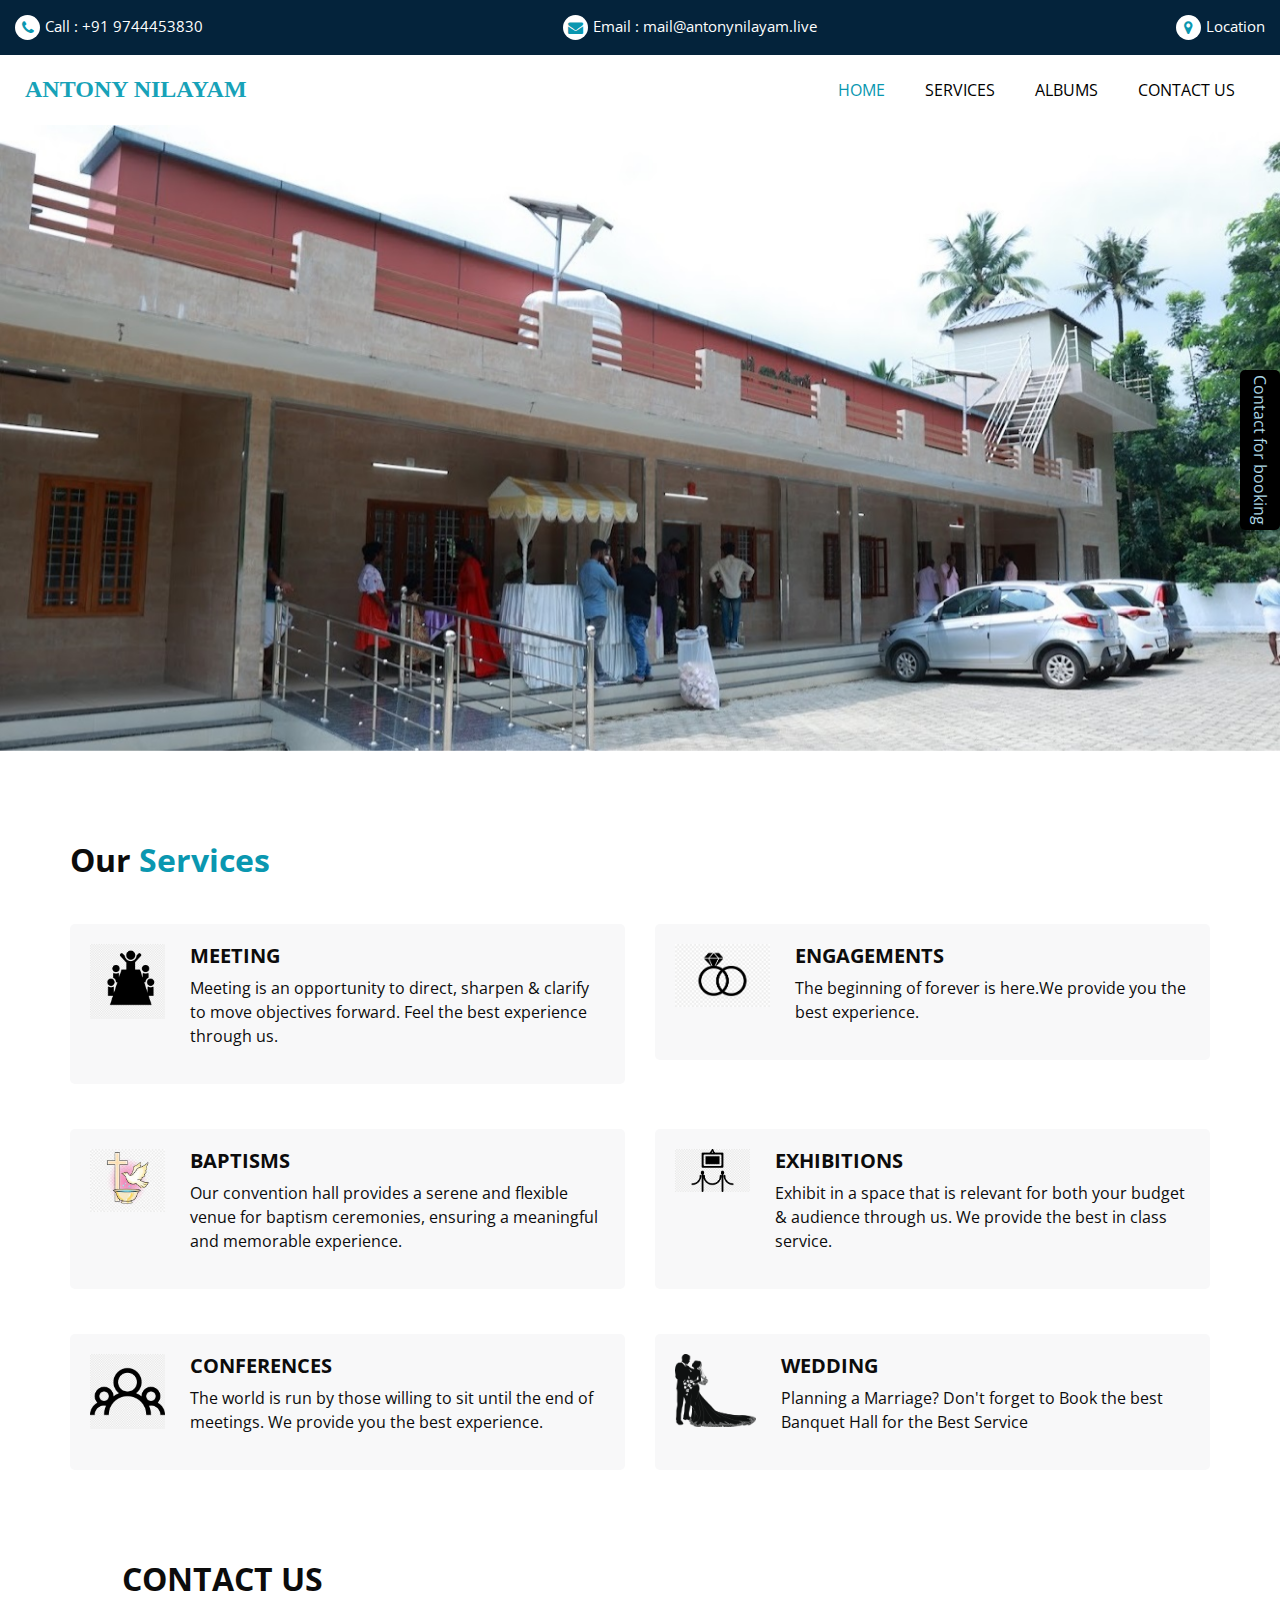
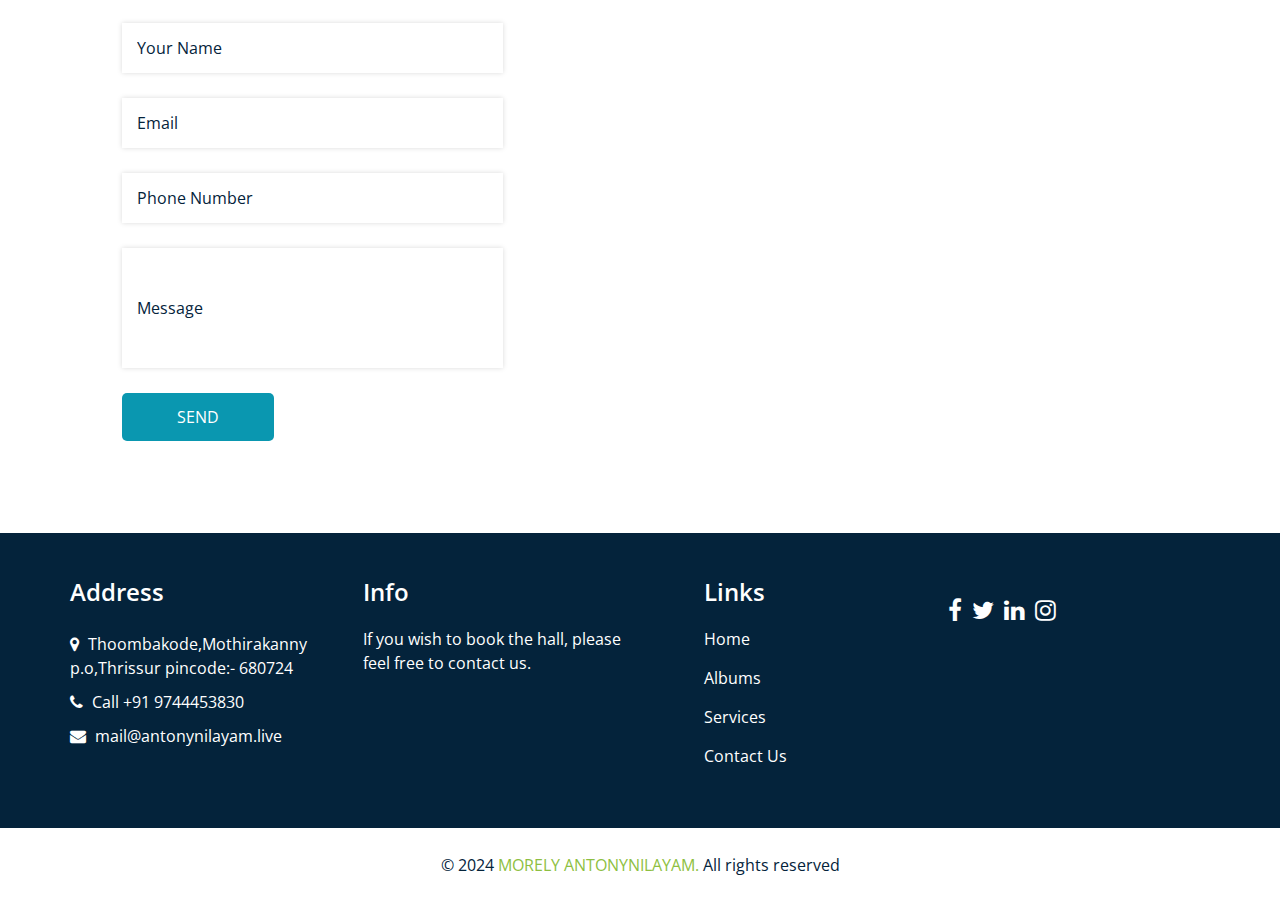
==== commit 6b33ca39: "Update index.html" ====
--- a/index.html
+++ b/index.html
@@ -321,16 +321,16 @@
           <div class="form_container contact-form">
             <form method="post" action="" name="contact-form">
               <div>
-                <input type="text" name="name" placeholder="Your Name" />
+                <input type="text" name="name" placeholder="Your Name" required/>
               </div>
               <div>
-                <input type="email" name="email" placeholder="Email" />
+                <input type="email" name="email" placeholder="Email" required/>
               </div>
 	      <div>
-                <input type="text" name="phonenumber" placeholder="Phone Number" />
+                <input type="text" name="phonenumber" placeholder="Phone Number" required/>
               </div>
               <div>
-                <input type="text" class="message-box" name="message" placeholder="Message" />
+                <input type="text" class="message-box" name="message" placeholder="Message" required/>
               </div>
               <div class="btn_box">
                 <button  type="submit" value="Submit" id="submit">
@@ -340,31 +340,24 @@
             </form>
           </div>
         </div>
- <script>	      
-const scriptURL = 'https://script.google.com/macros/s/AKfycbw31s7oFOv1kZPGhNyBhrEuiqShEIaPImwrrmWLA27s1ORqFUdZnLMWB-QI-zRuyNYVNQ/exec';
+ <script src="https://cdn.jsdelivr.net/npm/sweetalert2@11"></script>
+ 	   <script>
+       const scriptURL = 'https://script.google.com/macros/s/AKfycbwzIurmEONXki2DFu2s1cDG7mAbYUcwGFBwsknX2yLxA9rZZuDtVCy2cOIc9hpVMdPO/exec';
 
 const form = document.forms['contact-form'];
 
 form.addEventListener('submit', e => {
   e.preventDefault();
-  
-  // Check if any field is empty
-  let formIsValid = true;
-  form.querySelectorAll('input').forEach(input => {
-    if (!input.value.trim()) {
-      formIsValid = false;
+
+  // Show loading message
+  Swal.fire({
+    title: 'Please wait...',
+    html: 'Submitting your form',
+    allowOutsideClick: false,
+    onBeforeOpen: () => {
+      Swal.showLoading();
     }
   });
-
-  if (!formIsValid) {
-    // Show alert message if any field is empty
-    Swal.fire({
-      icon: 'error',
-      title: 'Oops...',
-      text: 'Please fill out all fields!',
-    });
-    return;
-  }
 
   fetch(scriptURL, { 
     method: 'POST', 
@@ -372,7 +365,6 @@
   })
   .then(response => {
     if (response.ok) {
-      // Show success message immediately after successful submission
       Swal.fire({
         icon: 'success',
         title: 'Success!',
@@ -395,9 +387,7 @@
     });
   });
 });
-
-	      </script>
-<!-- 	<script src="form.js"></script> -->
+       </script>
 	<div id="responseMessage"></div>
        <script>
 function submitForm() {
@@ -560,7 +550,7 @@
   <section class="footer_section">
     <div class="container">
       <p>
-         &copy;  2024 <a href="https://www.linkedin.com/in/anil-abraham-94721828a/" style="color: #8ebf42">Anil Abraham.</a> All rights reserved
+         &copy;  2024 <a href="https://www.linkedin.com/in/anil-abraham-94721828a/" style="color: #8ebf42">MORELY ANTONYNILAYAM.</a> All rights reserved
       </p>
     </div>
   </section>
